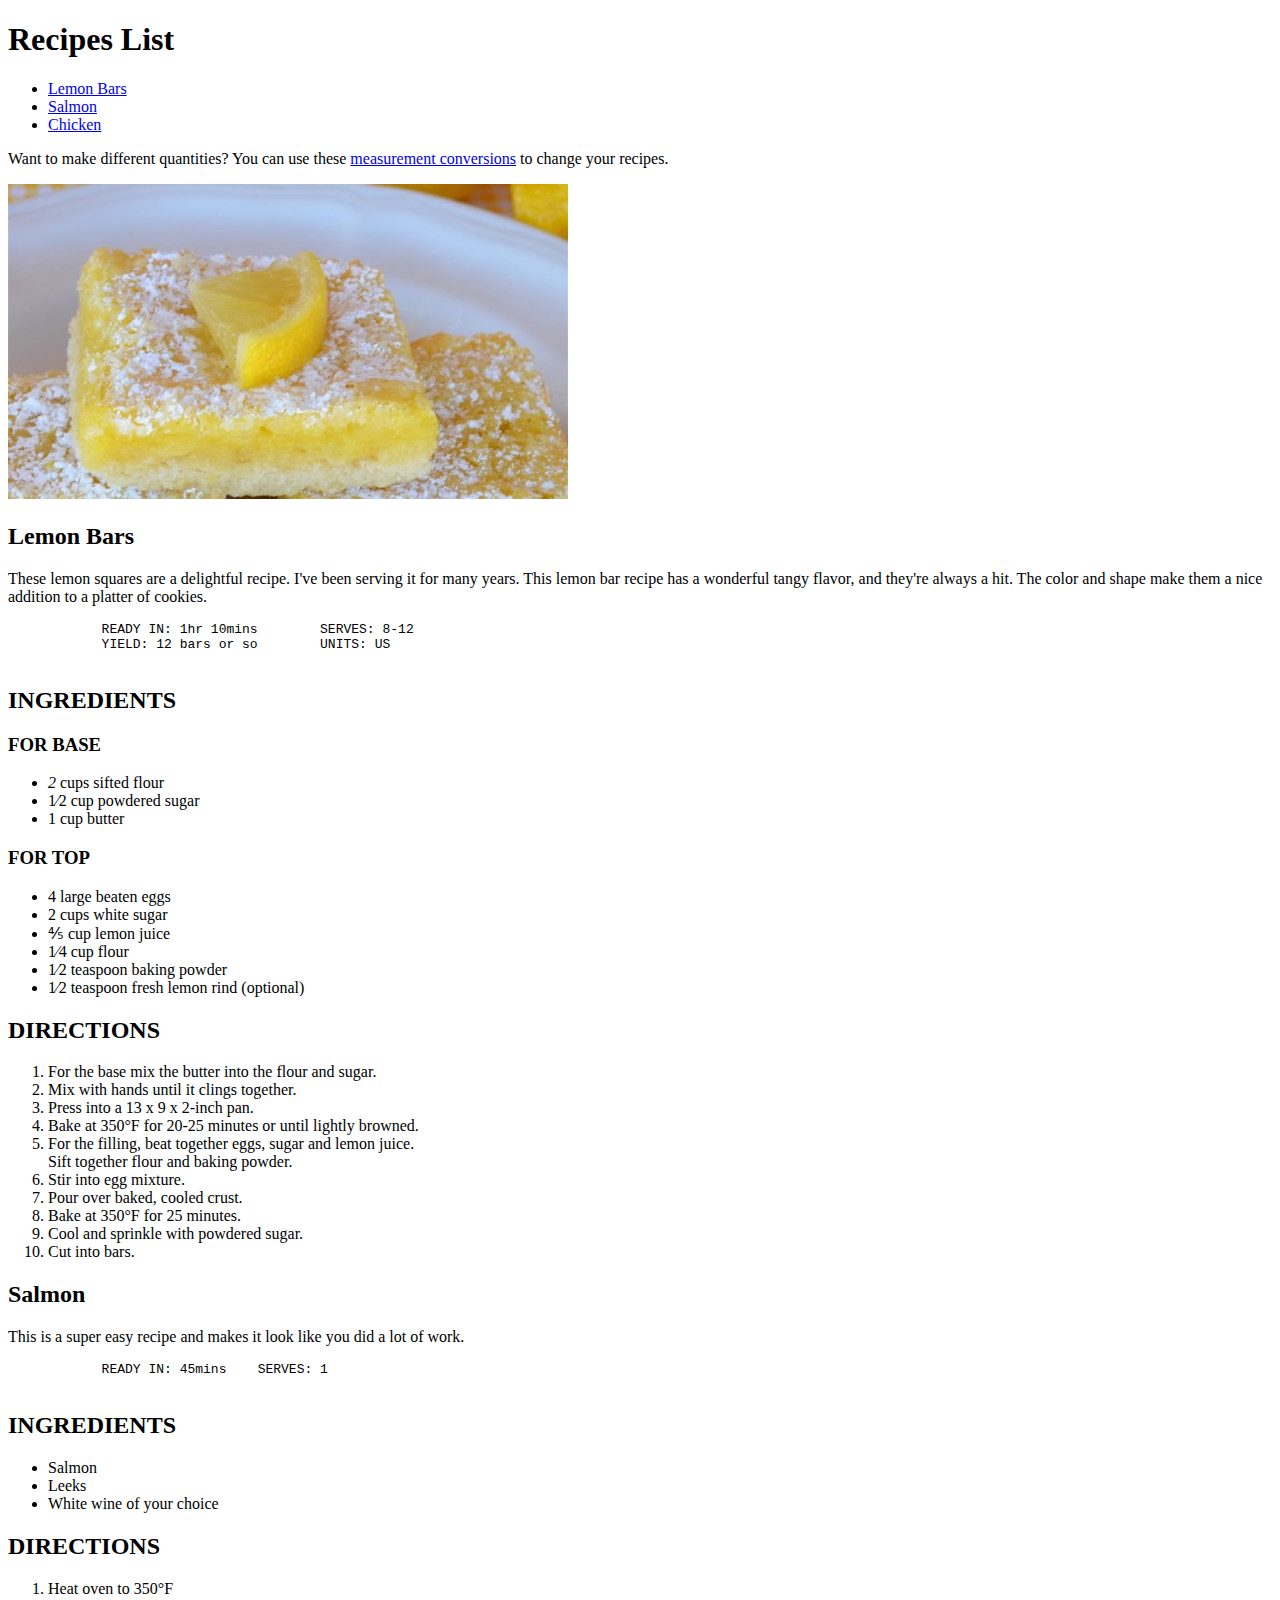
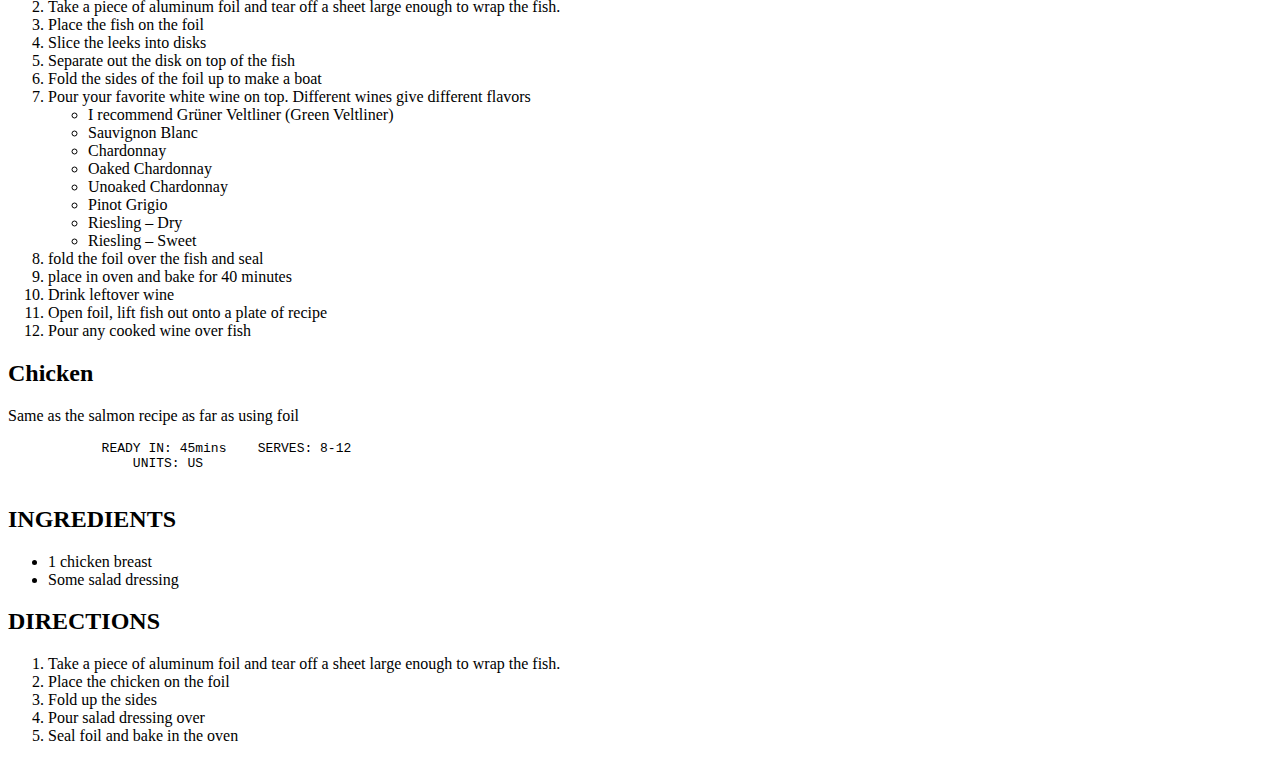
==== html/myrecipies.html @ f5b20a4d "labs on Mar 13 2019" ====
<!DOCTYPE html>
<html>

<head>
    <meta charset="utf-8" />
    <meta http-equiv="X-UA-Compatible" content="IE=edge">
    <title>Bonus Recipes</title>
    <meta name="viewport" content="width=device-width, initial-scale=1">
</head>

<body>
    <h1> Recipes List</h1>
    <ul>
        <li>
            <a href="#lemon-bars">Lemon Bars</a>
        </li>

        <li>
            <a href="#salmon">Salmon</a>
        </li>
        <li>
            <a href="#chicken">Chicken</a>
        </li>
    </ul>
    <p>
            Want to make different quantities? You can use these
            <a href="https://www.free-online-calculator-use.com/recipe-conversion-calculator.html"
                target="_blank">
                measurement conversions</a> to change your recipes.
    </p>
    <div id="lemon-bars">
        <img src="images/lemonbars.jpg"></img>
        <h2 class="recipe-name">Lemon Bars</h2>

        <p>These lemon squares are a delightful recipe. I've been serving it for many years. This lemon bar recipe has a
            wonderful
            tangy flavor, and they're always a hit. The color and shape make them a nice addition to a platter of
            cookies.</p>

        <pre>
            READY IN: 1hr 10mins	SERVES: 8-12
            YIELD: 12 bars or so	UNITS: US
        </pre>

        <h2>
            INGREDIENTS
        </h2>

        <h3>
            FOR BASE
        </h3>
        <ul>
            <li><em>2</em> cups sifted flour</li>
            <li>1⁄2 cup powdered sugar</li>
            <li>1 cup butter</li>
        </ul>

        <h3>FOR TOP</h3>
        <ul>
            <li>4 large beaten eggs</li>
            <li>2 cups white sugar</li>
            <li>&frac45; cup lemon juice</li>
            <li>1⁄4 cup flour</li>
            <li> 1⁄2 teaspoon baking powder</li>
            <li>1⁄2 teaspoon fresh lemon rind (optional)</li>
        </ul>

        <h2>DIRECTIONS</h2>
        <ol>
            <li> For the base mix the butter into the flour and sugar.</li>
            <li>Mix with hands until it clings together.</li>
            <li>Press into a 13 x 9 x 2-inch pan.</li>
            <li>Bake at 350°F for 20-25 minutes or until lightly browned.</li>
            <li>
                For the filling, beat together eggs, sugar and lemon juice.

            </li> Sift together flour and baking powder.
            <li>Stir into egg mixture.</li>
            <li>Pour over baked, cooled crust.</li>
            <li>Bake at 350°F for 25 minutes.</li>
            <li> Cool and sprinkle with powdered sugar.</li>
            <li> Cut into bars.</li>
        </ol>
    </div>

    <div id="salmon">
        <h2 class="recipe-name">Salmon</h2>

        <p>This is a super easy recipe and makes it look like you did a lot of work.</p>

        <pre>
            READY IN: 45mins	SERVES: 1
        </pre>

        <h2>
            INGREDIENTS
        </h2>

        <ul>
            <li>Salmon</li>
            <li>Leeks</li>
            <li>White wine of your choice</li>
        </ul>

        <h2>DIRECTIONS</h2>
        <ol>
            <li>Heat oven to 350°F</li>
            <li>Take a piece of aluminum foil and tear off a sheet large enough to wrap the fish.</li>
            <li>Place the fish on the foil</li>

            <li>
                Slice the leeks into disks

            </li>
            <li>
                Separate out the disk on top of the fish

            </li>
            <li>
                Fold the sides of the foil up to make a boat

            </li>
            <li>
                Pour your favorite white wine on top. Different wines give different flavors

                <ul>
                    <li>
                        I recommend Grüner Veltliner (Green Veltliner)
                    </li>
                    <li>
                        Sauvignon Blanc

                    </li>
                    <li>
                        Chardonnay
                    </li>
                    <li>Oaked Chardonnay</li>
                    <li>Unoaked Chardonnay</li>
                    <li>Pinot Grigio</li>
                    <li>Riesling – Dry</li>
                    <li>Riesling – Sweet</li>
                </ul>
            </li>
            <li>
                fold the foil over the fish and seal

            </li>
            <li>
                place in oven and bake for 40 minutes
            </li>

            <li>

                Drink leftover wine

            </li>

            <li>

                Open foil, lift fish out onto a plate of recipe

            </li>


            <li>
                Pour any cooked wine over fish

            </li>

        </ol>

    </div>

    <div id="chicken">
        <h2 id="recipe-name">Chicken</h2>

        <p>Same as the salmon recipe as far as using foil</p>

        <pre>
            READY IN: 45mins	SERVES: 8-12
            	UNITS: US
        </pre>

        <h2>
            INGREDIENTS
        </h2>


        <ul>
            <li>1 chicken breast</li>
            <li>Some salad dressing</li>
        </ul>

        <h2>DIRECTIONS</h2>
        <ol>
            <li>Take a piece of aluminum foil and tear off a sheet large enough to wrap the fish.</li>
            <li>Place the chicken on the foil</li>
            <li>Fold up the sides</li>
            <li>Pour salad dressing over</li>
            <li>Seal foil and bake in the oven</li>
        </ol>

    </div>
</body>

</html>
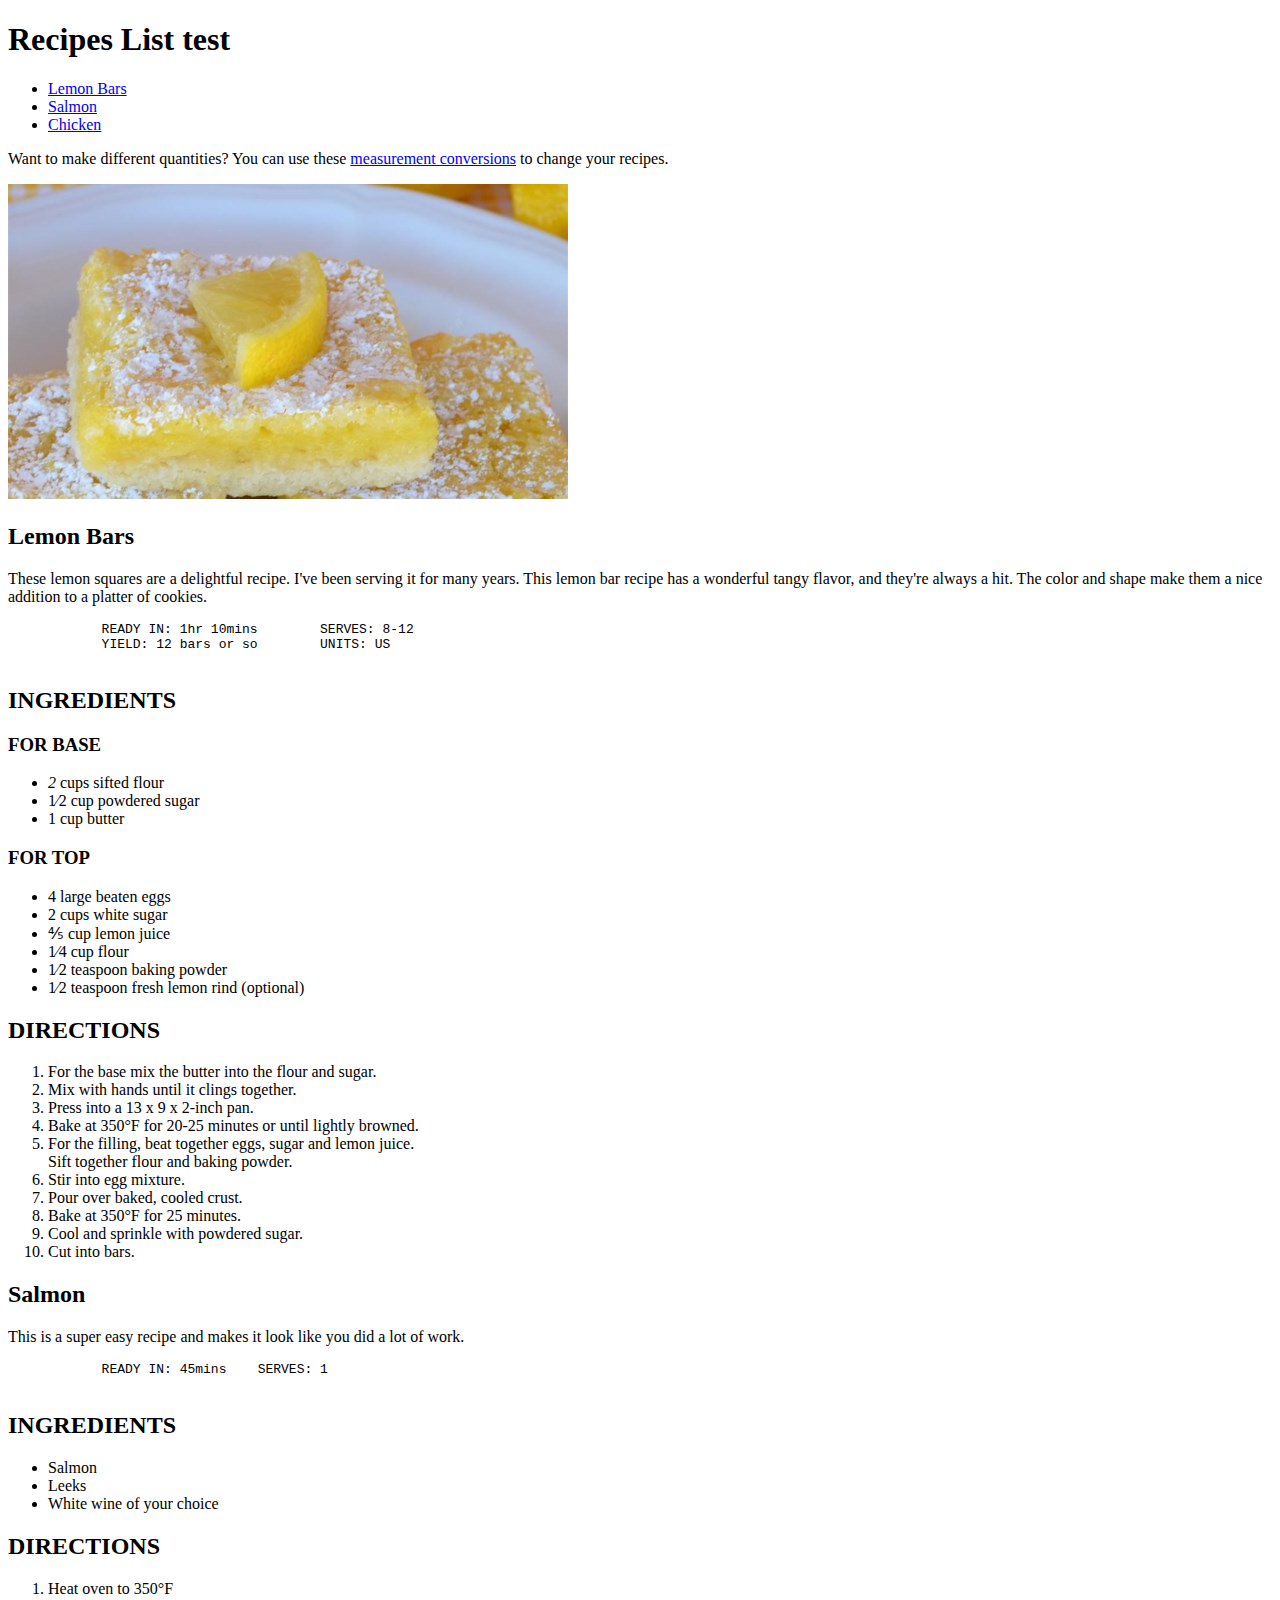
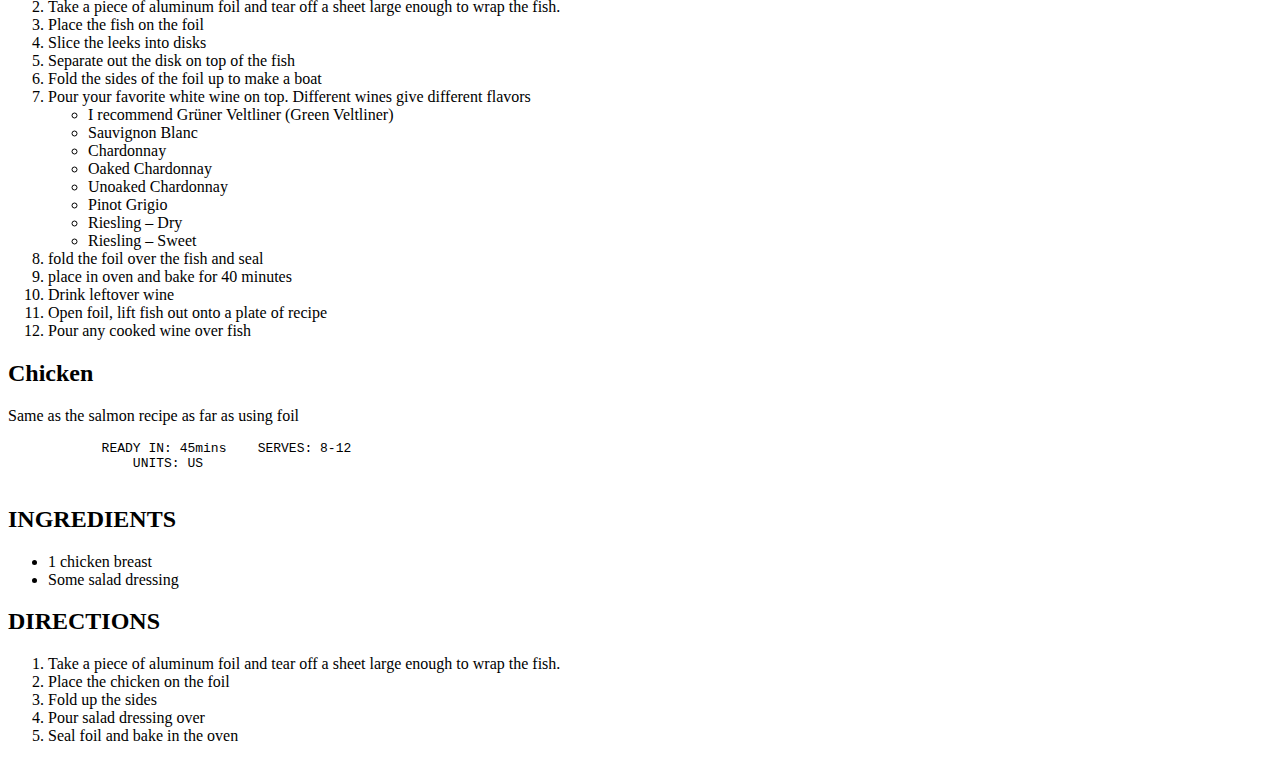
==== commit 30e0f180: "test from website" ====
--- a/html/myrecipies.html
+++ b/html/myrecipies.html
@@ -9,7 +9,7 @@
 </head>
 
 <body>
-    <h1> Recipes List</h1>
+    <h1> Recipes List test</h1>
     <ul>
         <li>
             <a href="#lemon-bars">Lemon Bars</a>
@@ -203,4 +203,4 @@
     </div>
 </body>
 
-</html>+</html>
